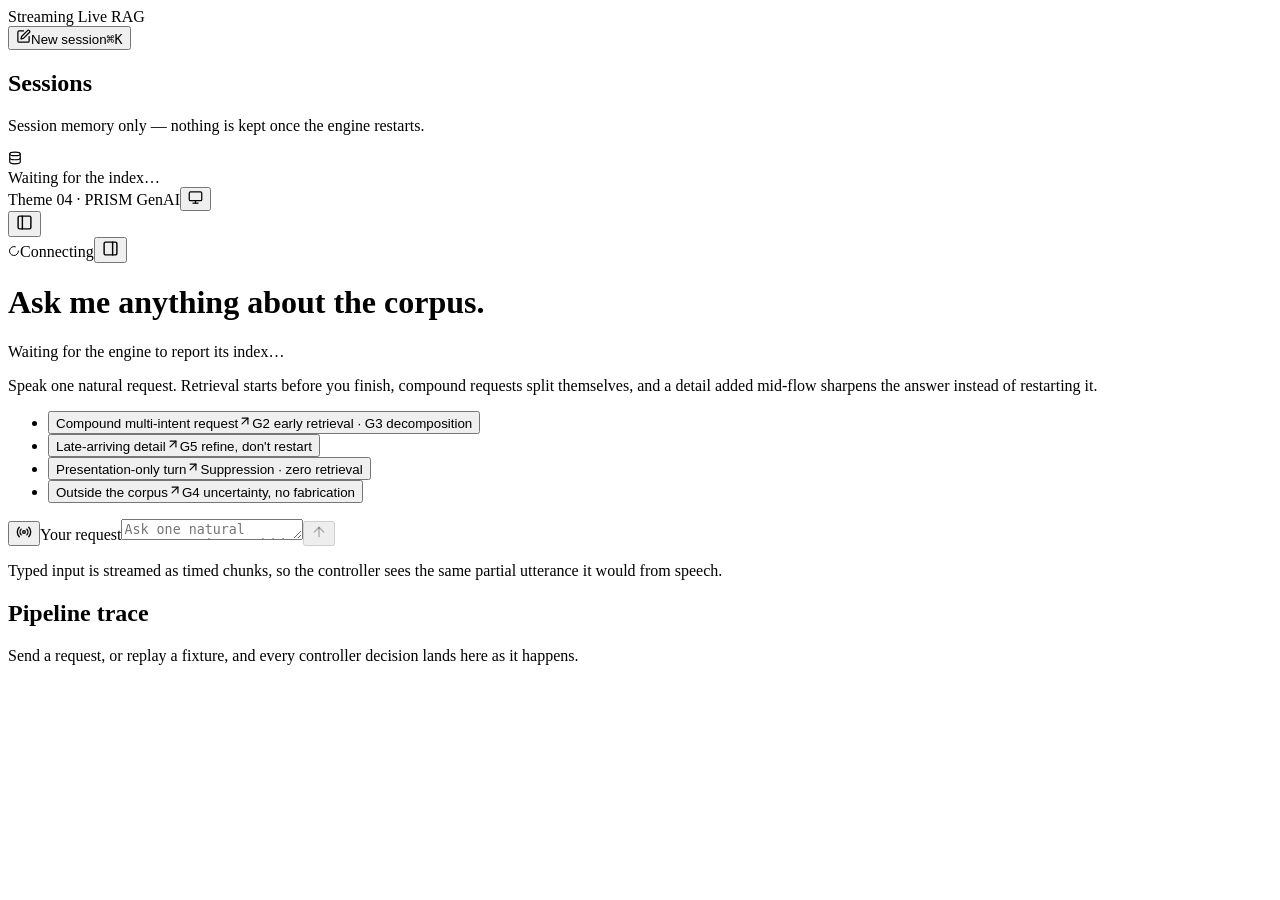
==== src/slr/api/static/index.html @ 7a09b098 "Streaming Live RAG engine with ASQA evaluation suite (Theme 04)" ====
<!DOCTYPE html><html lang="en" class="inter_c15e96cb-module__0bjUvq__variable jetbrains_mono_2fbad08d-module__Y6qpBa__variable"><head><meta charSet="utf-8"/><meta name="viewport" content="width=device-width, initial-scale=1"/><link rel="preload" href="/_next/static/media/70bc3e132a0a741e-s.p.3t6q91iet4nsy.woff2" as="font" crossorigin="" type="font/woff2"/><link rel="preload" href="/_next/static/media/83afe278b6a6bb3c-s.p.2bn3s6zvc0dyp.woff2" as="font" crossorigin="" type="font/woff2"/><link rel="stylesheet" href="/_next/static/chunks/0t4b9u6ifj671.css" data-precedence="next"/><link rel="preload" as="script" fetchPriority="low" href="/_next/static/chunks/3thp5hmq33yks.js"/><script src="/_next/static/chunks/2-zi-rk1ubomi.js" async=""></script><script src="/_next/static/chunks/0dr-zs30cmz0j.js" async=""></script><script src="/_next/static/chunks/turbopack-1aagomvwjb60m.js" async=""></script><script src="/_next/static/chunks/0ehjiuuxbbhq9.js" async=""></script><script src="/_next/static/chunks/0m5zb8f0aq4ql.js" async=""></script><script src="/_next/static/chunks/0nqqq4iffk4qn.js" async=""></script><meta name="theme-color" content="#ffffff" media="(prefers-color-scheme: light)"/><meta name="theme-color" content="#000000" media="(prefers-color-scheme: dark)"/><title>Streaming Live RAG</title><meta name="description" content="Full-duplex retrieval console: retrieval starts before the utterance ends, compound requests decompose, and late detail refines the answer instead of restarting it."/><meta name="next-size-adjust" content=""/><script src="/_next/static/chunks/0cz1d0mv5g_q7.js" noModule=""></script></head><body><div hidden=""><!--$--><!--/$--></div><div class="app-shell bg-canvas" data-trace="open" data-sidebar="open"><aside class="flex h-full min-w-0 flex-col overflow-hidden border-r border-line bg-surface"><div class="flex items-center gap-2 px-3 pb-2 pt-3"><div class="flex min-w-0 flex-1 items-center gap-2"><span aria-hidden="true" class="h-6 w-6 shrink-0 rounded-md" style="background:var(--ai-glow)"></span><span class="truncate text-label font-semibold text-ink">Streaming Live RAG</span></div></div><div class="px-3 pb-3"><button type="button" class="inline-flex items-center rounded-pill font-medium transition-[background-color,color,border-color,filter] duration-150 ease-oneui disabled:cursor-not-allowed disabled:opacity-40 border border-line bg-raised hover:border-primary hover:text-primary-ink h-10 text-label gap-2 w-full justify-start px-3"><svg xmlns="http://www.w3.org/2000/svg" width="15" height="15" viewBox="0 0 24 24" fill="none" stroke="currentColor" stroke-width="2" stroke-linecap="round" stroke-linejoin="round" class="lucide lucide-square-pen" aria-hidden="true"><path d="M12 3H5a2 2 0 0 0-2 2v14a2 2 0 0 0 2 2h14a2 2 0 0 0 2-2v-7"></path><path d="M18.375 2.625a1 1 0 0 1 3 3l-9.013 9.014a2 2 0 0 1-.853.505l-2.873.84a.5.5 0 0 1-.62-.62l.84-2.873a2 2 0 0 1 .506-.852z"></path></svg>New session<kbd class="ml-auto font-mono text-caption text-ink-muted">⌘K</kbd></button></div><nav aria-label="Sessions" class="scroll-thin min-h-0 flex-1 overflow-y-auto px-2"><h2 class="px-1.5 py-1.5 text-caption font-semibold uppercase tracking-wide text-ink-muted">Sessions</h2><p class="px-1.5 py-2 text-caption text-ink-muted">Session memory only — nothing is kept once the engine restarts.</p></nav><footer class="border-t border-line px-3 py-3"><div class="mb-2 flex items-start gap-2"><svg xmlns="http://www.w3.org/2000/svg" width="14" height="14" viewBox="0 0 24 24" fill="none" stroke="currentColor" stroke-width="2" stroke-linecap="round" stroke-linejoin="round" class="lucide lucide-database mt-0.5 shrink-0 text-ink-muted" aria-hidden="true"><ellipse cx="12" cy="5" rx="9" ry="3"></ellipse><path d="M3 5V19A9 3 0 0 0 21 19V5"></path><path d="M3 12A9 3 0 0 0 21 12"></path></svg><div class="min-w-0 text-caption text-ink-muted"><span>Waiting for the index…</span></div></div><div class="flex items-center justify-between"><span class="text-caption text-ink-muted">Theme 04 · PRISM GenAI</span><button type="button" aria-label="Theme: follow system" title="Theme: follow system" aria-pressed="false" class="inline-flex shrink-0 items-center justify-center rounded-md transition-colors duration-150 ease-oneui disabled:cursor-not-allowed disabled:opacity-40 h-7 w-7 text-ink-muted hover:bg-sunken hover:text-ink-body"><svg xmlns="http://www.w3.org/2000/svg" width="15" height="15" viewBox="0 0 24 24" fill="none" stroke="currentColor" stroke-width="2" stroke-linecap="round" stroke-linejoin="round" class="lucide lucide-monitor" aria-hidden="true"><rect width="20" height="14" x="2" y="3" rx="2"></rect><line x1="8" x2="16" y1="21" y2="21"></line><line x1="12" x2="12" y1="17" y2="21"></line></svg></button></div></footer></aside><div class="flex min-w-0 flex-col"><header class="flex h-12 shrink-0 items-center gap-2 border-b border-line bg-canvas px-3"><button type="button" aria-label="Hide sessions" title="Hide sessions" aria-pressed="true" class="inline-flex shrink-0 items-center justify-center rounded-md transition-colors duration-150 ease-oneui disabled:cursor-not-allowed disabled:opacity-40 h-9 w-9 bg-primary-soft text-primary-ink"><svg xmlns="http://www.w3.org/2000/svg" width="17" height="17" viewBox="0 0 24 24" fill="none" stroke="currentColor" stroke-width="2" stroke-linecap="round" stroke-linejoin="round" class="lucide lucide-panel-left" aria-hidden="true"><rect width="18" height="18" x="3" y="3" rx="2"></rect><path d="M9 3v18"></path></svg></button><div class="min-w-0 flex-1"></div><span class="inline-flex items-center gap-1 rounded-pill border px-2 py-0.5 font-medium leading-4 whitespace-nowrap bg-sunken text-ink-muted border-line"><svg xmlns="http://www.w3.org/2000/svg" width="12" height="12" viewBox="0 0 24 24" fill="none" stroke="currentColor" stroke-width="2" stroke-linecap="round" stroke-linejoin="round" class="lucide lucide-loader-circle animate-spin" aria-hidden="true"><path d="M21 12a9 9 0 1 1-6.219-8.56"></path></svg>Connecting</span><button type="button" aria-label="Hide trace rail (⌘/)" title="Hide trace rail (⌘/)" aria-pressed="true" class="inline-flex shrink-0 items-center justify-center rounded-md transition-colors duration-150 ease-oneui disabled:cursor-not-allowed disabled:opacity-40 h-9 w-9 bg-primary-soft text-primary-ink"><svg xmlns="http://www.w3.org/2000/svg" width="17" height="17" viewBox="0 0 24 24" fill="none" stroke="currentColor" stroke-width="2" stroke-linecap="round" stroke-linejoin="round" class="lucide lucide-panel-right" aria-hidden="true"><rect width="18" height="18" x="3" y="3" rx="2"></rect><path d="M15 3v18"></path></svg></button></header><div class="min-h-0 flex-1"><main class="mx-auto flex h-full w-full max-w-3xl min-w-0 flex-col px-4 justify-center"><div class="animate-message-in pb-8 text-center"><h1 class="text-display text-ink">Ask me anything about the corpus.</h1><p class="mt-2 font-mono text-caption tabular text-ink-muted">Waiting for the engine to report its index…</p><p class="mx-auto mt-4 max-w-lg text-body text-ink-muted">Speak one natural request. Retrieval starts before you finish, compound requests split themselves, and a detail added mid-flow sharpens the answer instead of restarting it.</p><ul class="mx-auto mt-7 grid max-w-2xl gap-2 sm:grid-cols-2"><li><button type="button" class="group flex h-full w-full flex-col items-start gap-1 rounded-md border border-line bg-raised px-3.5 py-3 text-left shadow-card transition-[border-color,box-shadow,transform] duration-150 ease-oneui hover:-translate-y-px hover:border-primary hover:shadow-lift"><span class="flex w-full items-center gap-2"><span class="text-label text-ink">Compound multi-intent request</span><svg xmlns="http://www.w3.org/2000/svg" width="14" height="14" viewBox="0 0 24 24" fill="none" stroke="currentColor" stroke-width="2" stroke-linecap="round" stroke-linejoin="round" class="lucide lucide-arrow-up-right ml-auto shrink-0 text-ink-muted transition-colors group-hover:text-primary-ink" aria-hidden="true"><path d="M7 7h10v10"></path><path d="M7 17 17 7"></path></svg></span><span class="text-caption text-ink-muted">G2 early retrieval · G3 decomposition</span></button></li><li><button type="button" class="group flex h-full w-full flex-col items-start gap-1 rounded-md border border-line bg-raised px-3.5 py-3 text-left shadow-card transition-[border-color,box-shadow,transform] duration-150 ease-oneui hover:-translate-y-px hover:border-primary hover:shadow-lift"><span class="flex w-full items-center gap-2"><span class="text-label text-ink">Late-arriving detail</span><svg xmlns="http://www.w3.org/2000/svg" width="14" height="14" viewBox="0 0 24 24" fill="none" stroke="currentColor" stroke-width="2" stroke-linecap="round" stroke-linejoin="round" class="lucide lucide-arrow-up-right ml-auto shrink-0 text-ink-muted transition-colors group-hover:text-primary-ink" aria-hidden="true"><path d="M7 7h10v10"></path><path d="M7 17 17 7"></path></svg></span><span class="text-caption text-ink-muted">G5 refine, don&#x27;t restart</span></button></li><li><button type="button" class="group flex h-full w-full flex-col items-start gap-1 rounded-md border border-line bg-raised px-3.5 py-3 text-left shadow-card transition-[border-color,box-shadow,transform] duration-150 ease-oneui hover:-translate-y-px hover:border-primary hover:shadow-lift"><span class="flex w-full items-center gap-2"><span class="text-label text-ink">Presentation-only turn</span><svg xmlns="http://www.w3.org/2000/svg" width="14" height="14" viewBox="0 0 24 24" fill="none" stroke="currentColor" stroke-width="2" stroke-linecap="round" stroke-linejoin="round" class="lucide lucide-arrow-up-right ml-auto shrink-0 text-ink-muted transition-colors group-hover:text-primary-ink" aria-hidden="true"><path d="M7 7h10v10"></path><path d="M7 17 17 7"></path></svg></span><span class="text-caption text-ink-muted">Suppression · zero retrieval</span></button></li><li><button type="button" class="group flex h-full w-full flex-col items-start gap-1 rounded-md border border-line bg-raised px-3.5 py-3 text-left shadow-card transition-[border-color,box-shadow,transform] duration-150 ease-oneui hover:-translate-y-px hover:border-primary hover:shadow-lift"><span class="flex w-full items-center gap-2"><span class="text-label text-ink">Outside the corpus</span><svg xmlns="http://www.w3.org/2000/svg" width="14" height="14" viewBox="0 0 24 24" fill="none" stroke="currentColor" stroke-width="2" stroke-linecap="round" stroke-linejoin="round" class="lucide lucide-arrow-up-right ml-auto shrink-0 text-ink-muted transition-colors group-hover:text-primary-ink" aria-hidden="true"><path d="M7 7h10v10"></path><path d="M7 17 17 7"></path></svg></span><span class="text-caption text-ink-muted">G4 uncertainty, no fabrication</span></button></li></ul></div><div class="composer-shell pb-4 pt-1"><div class="flex items-end gap-2 rounded-lg border bg-sunken px-3 py-2.5 transition-[border-color,box-shadow] duration-200 ease-oneui focus-within:border-primary focus-within:shadow-card border-line"><button type="button" aria-label="Replay transcript — Compound multi-intent request" title="Replay transcript — Compound multi-intent request" aria-pressed="false" class="inline-flex shrink-0 items-center justify-center rounded-md transition-colors duration-150 ease-oneui disabled:cursor-not-allowed disabled:opacity-40 h-7 w-7 text-ink-muted hover:bg-sunken hover:text-ink-body mb-0.5"><svg xmlns="http://www.w3.org/2000/svg" width="16" height="16" viewBox="0 0 24 24" fill="none" stroke="currentColor" stroke-width="2" stroke-linecap="round" stroke-linejoin="round" class="lucide lucide-radio" aria-hidden="true"><path d="M4.9 19.1C1 15.2 1 8.8 4.9 4.9"></path><path d="M7.8 16.2c-2.3-2.3-2.3-6.1 0-8.5"></path><circle cx="12" cy="12" r="2"></circle><path d="M16.2 7.8c2.3 2.3 2.3 6.1 0 8.5"></path><path d="M19.1 4.9C23 8.8 23 15.1 19.1 19"></path></svg></button><label class="sr-only" for="composer-input">Your request</label><textarea id="composer-input" rows="1" placeholder="Ask one natural request — it can hide several questions." class="scroll-thin max-h-[200px] min-h-[24px] flex-1 resize-none bg-transparent text-ink-body outline-none placeholder:text-ink-muted"></textarea><button type="button" disabled="" aria-label="Send request" class="mb-0.5 inline-flex h-8 w-8 shrink-0 items-center justify-center rounded-pill bg-primary text-white transition-[filter,opacity] duration-150 ease-oneui hover:brightness-110 disabled:opacity-30"><svg xmlns="http://www.w3.org/2000/svg" width="16" height="16" viewBox="0 0 24 24" fill="none" stroke="currentColor" stroke-width="2" stroke-linecap="round" stroke-linejoin="round" class="lucide lucide-arrow-up" aria-hidden="true"><path d="m5 12 7-7 7 7"></path><path d="M12 19V5"></path></svg></button></div><p class="mt-1.5 text-center text-caption text-ink-muted">Typed input is streamed as timed chunks, so the controller sees the same partial utterance it would from speech.</p></div></main></div></div><aside aria-label="Pipeline trace" aria-live="off" class="flex h-full min-w-0 flex-col overflow-hidden border-l border-line bg-surface"><header class="flex h-12 shrink-0 items-center gap-2 border-b border-line px-4"><h2 class="min-w-0 flex-1 truncate text-label font-semibold text-ink">Pipeline trace</h2></header><div class="scroll-thin min-h-0 flex-1 overflow-y-auto"><div class="p-4"><p class="rounded-md border border-dashed border-line px-3 py-2.5 text-caption text-ink-muted">Send a request, or replay a fixture, and every controller decision lands here as it happens.</p></div></div></aside></div><!--$--><!--/$--><script src="/_next/static/chunks/3thp5hmq33yks.js" id="_R_" async=""></script><script>(self.__next_f=self.__next_f||[]).push([0])</script><script>self.__next_f.push([1,"1:\"$Sreact.fragment\"\n2:I[39756,[\"/_next/static/chunks/0ehjiuuxbbhq9.js\"],\"default\"]\n3:I[37457,[\"/_next/static/chunks/0ehjiuuxbbhq9.js\"],\"default\"]\n4:I[98496,[\"/_next/static/chunks/0ehjiuuxbbhq9.js\",\"/_next/static/chunks/0m5zb8f0aq4ql.js\",\"/_next/static/chunks/0nqqq4iffk4qn.js\"],\"AppShell\"]\n5:I[97367,[\"/_next/static/chunks/0ehjiuuxbbhq9.js\"],\"OutletBoundary\"]\n6:\"$Sreact.suspense\"\n8:I[97367,[\"/_next/static/chunks/0ehjiuuxbbhq9.js\"],\"ViewportBoundary\"]\na:I[97367,[\"/_next/static/chunks/0ehjiuuxbbhq9.js\"],\"MetadataBoundary\"]\nc:I[68027,[\"/_next/static/chunks/0ehjiuuxbbhq9.js\"],\"default\",1]\n:HL[\"/_next/static/chunks/0t4b9u6ifj671.css\",\"style\"]\n:HL[\"/_next/static/media/70bc3e132a0a741e-s.p.3t6q91iet4nsy.woff2\",\"font\",{\"crossOrigin\":\"\",\"type\":\"font/woff2\"}]\n:HL[\"/_next/static/media/83afe278b6a6bb3c-s.p.2bn3s6zvc0dyp.woff2\",\"font\",{\"crossOrigin\":\"\",\"type\":\"font/woff2\"}]\n0:{\"P\":null,\"c\":[\"\",\"\"],\"q\":\"\",\"i\":false,\"f\":[[[\"\",{\"children\":[\"__PAGE__\",{},\"$undefined\",\"$undefined\",4608]},\"$undefined\",\"$undefined\",4624],[[\"$\",\"$1\",\"c\",{\"children\":[[[\"$\",\"link\",\"0\",{\"rel\":\"stylesheet\",\"href\":\"/_next/static/chunks/0t4b9u6ifj671.css\",\"precedence\":\"next\",\"crossOrigin\":\"$undefined\",\"nonce\":\"$undefined\"}],[\"$\",\"script\",\"script-0\",{\"src\":\"/_next/static/chunks/0ehjiuuxbbhq9.js\",\"async\":true,\"nonce\":\"$undefined\"}]],[\"$\",\"html\",null,{\"lang\":\"en\",\"className\":\"inter_c15e96cb-module__0bjUvq__variable jetbrains_mono_2fbad08d-module__Y6qpBa__variable\",\"suppressHydrationWarning\":true,\"children\":[\"$\",\"body\",null,{\"children\":[\"$\",\"$L2\",null,{\"parallelRouterKey\":\"children\",\"error\":\"$undefined\",\"errorStyles\":\"$undefined\",\"errorScripts\":\"$undefined\",\"template\":[\"$\",\"$L3\",null,{}],\"templateStyles\":\"$undefined\",\"templateScripts\":\"$undefined\",\"notFound\":[[[\"$\",\"title\",null,{\"children\":\"404: This page could not be found.\"}],[\"$\",\"div\",null,{\"style\":{\"fontFamily\":\"system-ui,\\\"Segoe UI\\\",Roboto,Helvetica,Arial,sans-serif,\\\"Apple Color Emoji\\\",\\\"Segoe UI Emoji\\\"\",\"height\":\"100vh\",\"textAlign\":\"center\",\"display\":\"flex\",\"flexDirection\":\"column\",\"alignItems\":\"center\",\"justifyContent\":\"center\"},\"children\":[\"$\",\"div\",null,{\"children\":[[\"$\",\"style\",null,{\"dangerouslySetInnerHTML\":{\"__html\":\"body{color:#000;background:#fff;margin:0}.next-error-h1{border-right:1px solid rgba(0,0,0,.3)}@media (prefers-color-scheme:dark){body{color:#fff;background:#000}.next-error-h1{border-right:1px solid rgba(255,255,255,.3)}}\"}}],[\"$\",\"h1\",null,{\"className\":\"next-error-h1\",\"style\":{\"display\":\"inline-block\",\"margin\":\"0 20px 0 0\",\"padding\":\"0 23px 0 0\",\"fontSize\":24,\"fontWeight\":500,\"verticalAlign\":\"top\",\"lineHeight\":\"49px\"},\"children\":404}],[\"$\",\"div\",null,{\"style\":{\"display\":\"inline-block\"},\"children\":[\"$\",\"h2\",null,{\"style\":{\"fontSize\":14,\"fontWeight\":400,\"lineHeight\":\"49px\",\"margin\":0},\"children\":\"This page could not be found.\"}]}]]}]}]],[]],\"forbidden\":\"$undefined\",\"unauthorized\":\"$undefined\"}]}]}]]}],{\"children\":[[\"$\",\"$1\",\"c\",{\"children\":[[\"$\",\"$L4\",null,{}],[[\"$\",\"script\",\"script-0\",{\"src\":\"/_next/static/chunks/0m5zb8f0aq4ql.js\",\"async\":true,\"nonce\":\"$undefined\"}],[\"$\",\"script\",\"script-1\",{\"src\":\"/_next/static/chunks/0nqqq4iffk4qn.js\",\"async\":true,\"nonce\":\"$undefined\"}]],[\"$\",\"$L5\",null,{\"children\":[\"$\",\"$6\",null,{\"name\":\"Next.MetadataOutlet\",\"children\":\"$@7\"}]}]]}],{},null,false,null]},null,false,null],[\"$\",\"$1\",\"h\",{\"children\":[null,[\"$\",\"$L8\",null,{\"children\":\"$L9\"}],[\"$\",\"div\",null,{\"hidden\":true,\"children\":[\"$\",\"$La\",null,{\"children\":[\"$\",\"$6\",null,{\"name\":\"Next.Metadata\",\"children\":\"$Lb\"}]}]}],[\"$\",\"meta\",null,{\"name\":\"next-size-adjust\",\"content\":\"\"}]]}],false]],\"m\":\"$undefined\",\"G\":[\"$c\",[[\"$\",\"link\",\"0\",{\"rel\":\"stylesheet\",\"href\":\"/_next/static/chunks/0t4b9u6ifj671.css\",\"precedence\":\"next\",\"crossOrigin\":\"$undefined\",\"nonce\":\"$undefined\"}]]],\"S\":true,\"h\":null,\"r\":\"$undefined\",\"s\":\"$undefined\",\"a\":\"$undefined\",\"l\":\"$undefined\",\"p\":\"$undefined\",\"d\":\"$undefined\",\"b\":\"oBFwsMhkhguHGVIG1FlNX\"}\n9:[[\"$\",\"meta\",\"0\",{\"charSet\":\"utf-8\"}],[\"$\",\"meta\",\"1\",{\"name\":\"viewport\",\"content\":\"width=device-width, initial-scale=1\"}],[\"$\",\"meta\",\"2\",{\"name\":\"theme-color\",\"content\":\"#ffffff\",\"media\":\"(prefers-color-scheme: light)\"}],[\"$\",\"meta\",\"3\",{\"name\":\"theme-color\",\"content\":\"#000000\",\"media\":\"(prefers-color-scheme: dark)\"}]]\n7:null\nb:[[\"$\",\"title\",\"0\",{\"children\":\"Streaming Live RAG\"}],[\"$\",\"meta\",\"1\",{\"name\":\"description\",\"content\":\"Full-duplex retrieval console: retrieval starts before the utterance ends, compound requests decompose, and late detail refines the answer instead of restarting it.\"}]]\n"])</script></body></html>
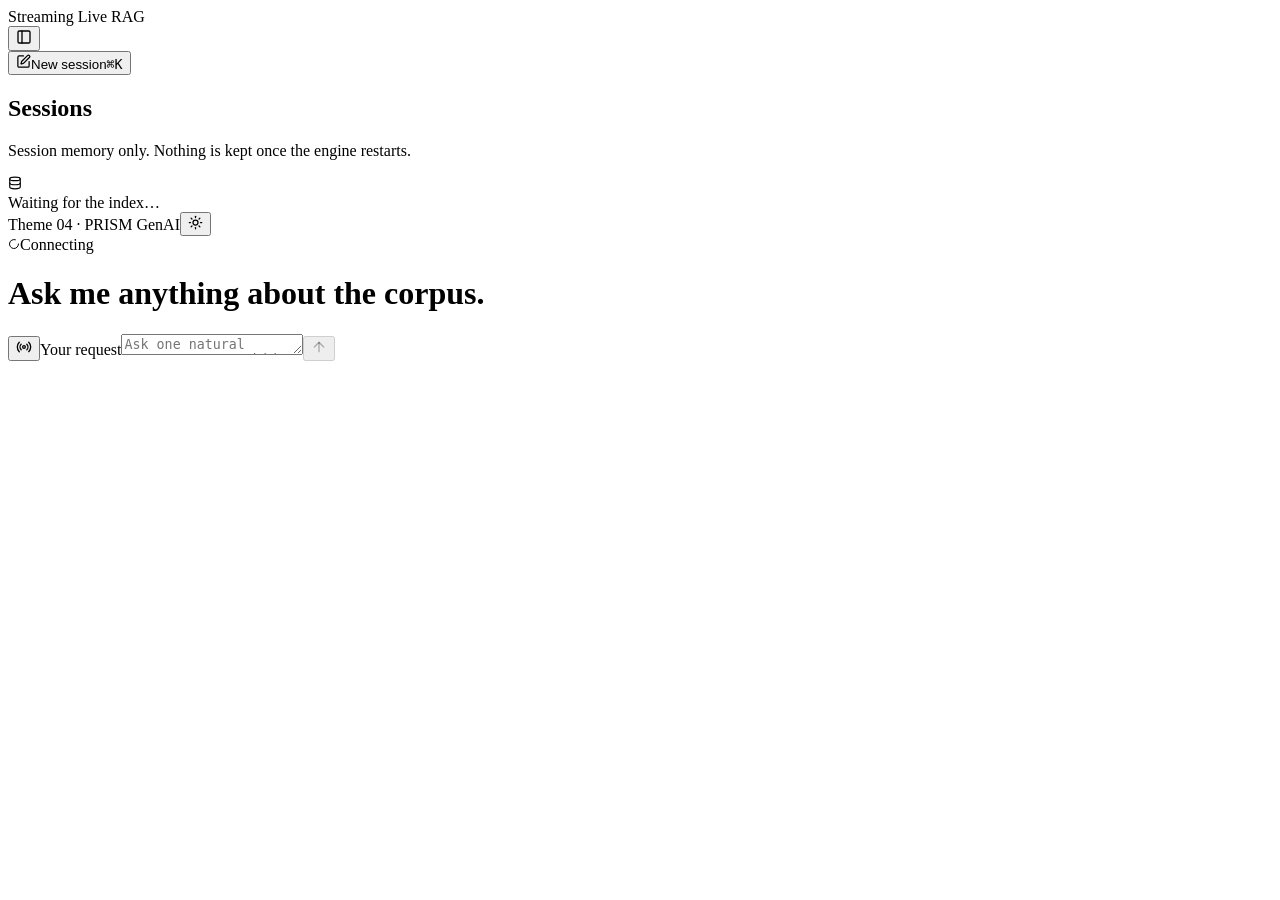
==== commit 195569fb: "Baseline comparison, grounding fixes, clarification, Docker build fix, fresh benchmark" ====
--- a/src/slr/api/static/index.html
+++ b/src/slr/api/static/index.html
@@ -1 +1 @@
-<!DOCTYPE html><html lang="en" class="inter_c15e96cb-module__0bjUvq__variable jetbrains_mono_2fbad08d-module__Y6qpBa__variable"><head><meta charSet="utf-8"/><meta name="viewport" content="width=device-width, initial-scale=1"/><link rel="preload" href="/_next/static/media/70bc3e132a0a741e-s.p.3t6q91iet4nsy.woff2" as="font" crossorigin="" type="font/woff2"/><link rel="preload" href="/_next/static/media/83afe278b6a6bb3c-s.p.2bn3s6zvc0dyp.woff2" as="font" crossorigin="" type="font/woff2"/><link rel="stylesheet" href="/_next/static/chunks/0t4b9u6ifj671.css" data-precedence="next"/><link rel="preload" as="script" fetchPriority="low" href="/_next/static/chunks/3thp5hmq33yks.js"/><script src="/_next/static/chunks/2-zi-rk1ubomi.js" async=""></script><script src="/_next/static/chunks/0dr-zs30cmz0j.js" async=""></script><script src="/_next/static/chunks/turbopack-1aagomvwjb60m.js" async=""></script><script src="/_next/static/chunks/0ehjiuuxbbhq9.js" async=""></script><script src="/_next/static/chunks/0m5zb8f0aq4ql.js" async=""></script><script src="/_next/static/chunks/0nqqq4iffk4qn.js" async=""></script><meta name="theme-color" content="#ffffff" media="(prefers-color-scheme: light)"/><meta name="theme-color" content="#000000" media="(prefers-color-scheme: dark)"/><title>Streaming Live RAG</title><meta name="description" content="Full-duplex retrieval console: retrieval starts before the utterance ends, compound requests decompose, and late detail refines the answer instead of restarting it."/><meta name="next-size-adjust" content=""/><script src="/_next/static/chunks/0cz1d0mv5g_q7.js" noModule=""></script></head><body><div hidden=""><!--$--><!--/$--></div><div class="app-shell bg-canvas" data-trace="open" data-sidebar="open"><aside class="flex h-full min-w-0 flex-col overflow-hidden border-r border-line bg-surface"><div class="flex items-center gap-2 px-3 pb-2 pt-3"><div class="flex min-w-0 flex-1 items-center gap-2"><span aria-hidden="true" class="h-6 w-6 shrink-0 rounded-md" style="background:var(--ai-glow)"></span><span class="truncate text-label font-semibold text-ink">Streaming Live RAG</span></div></div><div class="px-3 pb-3"><button type="button" class="inline-flex items-center rounded-pill font-medium transition-[background-color,color,border-color,filter] duration-150 ease-oneui disabled:cursor-not-allowed disabled:opacity-40 border border-line bg-raised hover:border-primary hover:text-primary-ink h-10 text-label gap-2 w-full justify-start px-3"><svg xmlns="http://www.w3.org/2000/svg" width="15" height="15" viewBox="0 0 24 24" fill="none" stroke="currentColor" stroke-width="2" stroke-linecap="round" stroke-linejoin="round" class="lucide lucide-square-pen" aria-hidden="true"><path d="M12 3H5a2 2 0 0 0-2 2v14a2 2 0 0 0 2 2h14a2 2 0 0 0 2-2v-7"></path><path d="M18.375 2.625a1 1 0 0 1 3 3l-9.013 9.014a2 2 0 0 1-.853.505l-2.873.84a.5.5 0 0 1-.62-.62l.84-2.873a2 2 0 0 1 .506-.852z"></path></svg>New session<kbd class="ml-auto font-mono text-caption text-ink-muted">⌘K</kbd></button></div><nav aria-label="Sessions" class="scroll-thin min-h-0 flex-1 overflow-y-auto px-2"><h2 class="px-1.5 py-1.5 text-caption font-semibold uppercase tracking-wide text-ink-muted">Sessions</h2><p class="px-1.5 py-2 text-caption text-ink-muted">Session memory only — nothing is kept once the engine restarts.</p></nav><footer class="border-t border-line px-3 py-3"><div class="mb-2 flex items-start gap-2"><svg xmlns="http://www.w3.org/2000/svg" width="14" height="14" viewBox="0 0 24 24" fill="none" stroke="currentColor" stroke-width="2" stroke-linecap="round" stroke-linejoin="round" class="lucide lucide-database mt-0.5 shrink-0 text-ink-muted" aria-hidden="true"><ellipse cx="12" cy="5" rx="9" ry="3"></ellipse><path d="M3 5V19A9 3 0 0 0 21 19V5"></path><path d="M3 12A9 3 0 0 0 21 12"></path></svg><div class="min-w-0 text-caption text-ink-muted"><span>Waiting for the index…</span></div></div><div class="flex items-center justify-between"><span class="text-caption text-ink-muted">Theme 04 · PRISM GenAI</span><button type="button" aria-label="Theme: follow system" title="Theme: follow system" aria-pressed="false" class="inline-flex shrink-0 items-center justify-center rounded-md transition-colors duration-150 ease-oneui disabled:cursor-not-allowed disabled:opacity-40 h-7 w-7 text-ink-muted hover:bg-sunken hover:text-ink-body"><svg xmlns="http://www.w3.org/2000/svg" width="15" height="15" viewBox="0 0 24 24" fill="none" stroke="currentColor" stroke-width="2" stroke-linecap="round" stroke-linejoin="round" class="lucide lucide-monitor" aria-hidden="true"><rect width="20" height="14" x="2" y="3" rx="2"></rect><line x1="8" x2="16" y1="21" y2="21"></line><line x1="12" x2="12" y1="17" y2="21"></line></svg></button></div></footer></aside><div class="flex min-w-0 flex-col"><header class="flex h-12 shrink-0 items-center gap-2 border-b border-line bg-canvas px-3"><button type="button" aria-label="Hide sessions" title="Hide sessions" aria-pressed="true" class="inline-flex shrink-0 items-center justify-center rounded-md transition-colors duration-150 ease-oneui disabled:cursor-not-allowed disabled:opacity-40 h-9 w-9 bg-primary-soft text-primary-ink"><svg xmlns="http://www.w3.org/2000/svg" width="17" height="17" viewBox="0 0 24 24" fill="none" stroke="currentColor" stroke-width="2" stroke-linecap="round" stroke-linejoin="round" class="lucide lucide-panel-left" aria-hidden="true"><rect width="18" height="18" x="3" y="3" rx="2"></rect><path d="M9 3v18"></path></svg></button><div class="min-w-0 flex-1"></div><span class="inline-flex items-center gap-1 rounded-pill border px-2 py-0.5 font-medium leading-4 whitespace-nowrap bg-sunken text-ink-muted border-line"><svg xmlns="http://www.w3.org/2000/svg" width="12" height="12" viewBox="0 0 24 24" fill="none" stroke="currentColor" stroke-width="2" stroke-linecap="round" stroke-linejoin="round" class="lucide lucide-loader-circle animate-spin" aria-hidden="true"><path d="M21 12a9 9 0 1 1-6.219-8.56"></path></svg>Connecting</span><button type="button" aria-label="Hide trace rail (⌘/)" title="Hide trace rail (⌘/)" aria-pressed="true" class="inline-flex shrink-0 items-center justify-center rounded-md transition-colors duration-150 ease-oneui disabled:cursor-not-allowed disabled:opacity-40 h-9 w-9 bg-primary-soft text-primary-ink"><svg xmlns="http://www.w3.org/2000/svg" width="17" height="17" viewBox="0 0 24 24" fill="none" stroke="currentColor" stroke-width="2" stroke-linecap="round" stroke-linejoin="round" class="lucide lucide-panel-right" aria-hidden="true"><rect width="18" height="18" x="3" y="3" rx="2"></rect><path d="M15 3v18"></path></svg></button></header><div class="min-h-0 flex-1"><main class="mx-auto flex h-full w-full max-w-3xl min-w-0 flex-col px-4 justify-center"><div class="animate-message-in pb-8 text-center"><h1 class="text-display text-ink">Ask me anything about the corpus.</h1><p class="mt-2 font-mono text-caption tabular text-ink-muted">Waiting for the engine to report its index…</p><p class="mx-auto mt-4 max-w-lg text-body text-ink-muted">Speak one natural request. Retrieval starts before you finish, compound requests split themselves, and a detail added mid-flow sharpens the answer instead of restarting it.</p><ul class="mx-auto mt-7 grid max-w-2xl gap-2 sm:grid-cols-2"><li><button type="button" class="group flex h-full w-full flex-col items-start gap-1 rounded-md border border-line bg-raised px-3.5 py-3 text-left shadow-card transition-[border-color,box-shadow,transform] duration-150 ease-oneui hover:-translate-y-px hover:border-primary hover:shadow-lift"><span class="flex w-full items-center gap-2"><span class="text-label text-ink">Compound multi-intent request</span><svg xmlns="http://www.w3.org/2000/svg" width="14" height="14" viewBox="0 0 24 24" fill="none" stroke="currentColor" stroke-width="2" stroke-linecap="round" stroke-linejoin="round" class="lucide lucide-arrow-up-right ml-auto shrink-0 text-ink-muted transition-colors group-hover:text-primary-ink" aria-hidden="true"><path d="M7 7h10v10"></path><path d="M7 17 17 7"></path></svg></span><span class="text-caption text-ink-muted">G2 early retrieval · G3 decomposition</span></button></li><li><button type="button" class="group flex h-full w-full flex-col items-start gap-1 rounded-md border border-line bg-raised px-3.5 py-3 text-left shadow-card transition-[border-color,box-shadow,transform] duration-150 ease-oneui hover:-translate-y-px hover:border-primary hover:shadow-lift"><span class="flex w-full items-center gap-2"><span class="text-label text-ink">Late-arriving detail</span><svg xmlns="http://www.w3.org/2000/svg" width="14" height="14" viewBox="0 0 24 24" fill="none" stroke="currentColor" stroke-width="2" stroke-linecap="round" stroke-linejoin="round" class="lucide lucide-arrow-up-right ml-auto shrink-0 text-ink-muted transition-colors group-hover:text-primary-ink" aria-hidden="true"><path d="M7 7h10v10"></path><path d="M7 17 17 7"></path></svg></span><span class="text-caption text-ink-muted">G5 refine, don&#x27;t restart</span></button></li><li><button type="button" class="group flex h-full w-full flex-col items-start gap-1 rounded-md border border-line bg-raised px-3.5 py-3 text-left shadow-card transition-[border-color,box-shadow,transform] duration-150 ease-oneui hover:-translate-y-px hover:border-primary hover:shadow-lift"><span class="flex w-full items-center gap-2"><span class="text-label text-ink">Presentation-only turn</span><svg xmlns="http://www.w3.org/2000/svg" width="14" height="14" viewBox="0 0 24 24" fill="none" stroke="currentColor" stroke-width="2" stroke-linecap="round" stroke-linejoin="round" class="lucide lucide-arrow-up-right ml-auto shrink-0 text-ink-muted transition-colors group-hover:text-primary-ink" aria-hidden="true"><path d="M7 7h10v10"></path><path d="M7 17 17 7"></path></svg></span><span class="text-caption text-ink-muted">Suppression · zero retrieval</span></button></li><li><button type="button" class="group flex h-full w-full flex-col items-start gap-1 rounded-md border border-line bg-raised px-3.5 py-3 text-left shadow-card transition-[border-color,box-shadow,transform] duration-150 ease-oneui hover:-translate-y-px hover:border-primary hover:shadow-lift"><span class="flex w-full items-center gap-2"><span class="text-label text-ink">Outside the corpus</span><svg xmlns="http://www.w3.org/2000/svg" width="14" height="14" viewBox="0 0 24 24" fill="none" stroke="currentColor" stroke-width="2" stroke-linecap="round" stroke-linejoin="round" class="lucide lucide-arrow-up-right ml-auto shrink-0 text-ink-muted transition-colors group-hover:text-primary-ink" aria-hidden="true"><path d="M7 7h10v10"></path><path d="M7 17 17 7"></path></svg></span><span class="text-caption text-ink-muted">G4 uncertainty, no fabrication</span></button></li></ul></div><div class="composer-shell pb-4 pt-1"><div class="flex items-end gap-2 rounded-lg border bg-sunken px-3 py-2.5 transition-[border-color,box-shadow] duration-200 ease-oneui focus-within:border-primary focus-within:shadow-card border-line"><button type="button" aria-label="Replay transcript — Compound multi-intent request" title="Replay transcript — Compound multi-intent request" aria-pressed="false" class="inline-flex shrink-0 items-center justify-center rounded-md transition-colors duration-150 ease-oneui disabled:cursor-not-allowed disabled:opacity-40 h-7 w-7 text-ink-muted hover:bg-sunken hover:text-ink-body mb-0.5"><svg xmlns="http://www.w3.org/2000/svg" width="16" height="16" viewBox="0 0 24 24" fill="none" stroke="currentColor" stroke-width="2" stroke-linecap="round" stroke-linejoin="round" class="lucide lucide-radio" aria-hidden="true"><path d="M4.9 19.1C1 15.2 1 8.8 4.9 4.9"></path><path d="M7.8 16.2c-2.3-2.3-2.3-6.1 0-8.5"></path><circle cx="12" cy="12" r="2"></circle><path d="M16.2 7.8c2.3 2.3 2.3 6.1 0 8.5"></path><path d="M19.1 4.9C23 8.8 23 15.1 19.1 19"></path></svg></button><label class="sr-only" for="composer-input">Your request</label><textarea id="composer-input" rows="1" placeholder="Ask one natural request — it can hide several questions." class="scroll-thin max-h-[200px] min-h-[24px] flex-1 resize-none bg-transparent text-ink-body outline-none placeholder:text-ink-muted"></textarea><button type="button" disabled="" aria-label="Send request" class="mb-0.5 inline-flex h-8 w-8 shrink-0 items-center justify-center rounded-pill bg-primary text-white transition-[filter,opacity] duration-150 ease-oneui hover:brightness-110 disabled:opacity-30"><svg xmlns="http://www.w3.org/2000/svg" width="16" height="16" viewBox="0 0 24 24" fill="none" stroke="currentColor" stroke-width="2" stroke-linecap="round" stroke-linejoin="round" class="lucide lucide-arrow-up" aria-hidden="true"><path d="m5 12 7-7 7 7"></path><path d="M12 19V5"></path></svg></button></div><p class="mt-1.5 text-center text-caption text-ink-muted">Typed input is streamed as timed chunks, so the controller sees the same partial utterance it would from speech.</p></div></main></div></div><aside aria-label="Pipeline trace" aria-live="off" class="flex h-full min-w-0 flex-col overflow-hidden border-l border-line bg-surface"><header class="flex h-12 shrink-0 items-center gap-2 border-b border-line px-4"><h2 class="min-w-0 flex-1 truncate text-label font-semibold text-ink">Pipeline trace</h2></header><div class="scroll-thin min-h-0 flex-1 overflow-y-auto"><div class="p-4"><p class="rounded-md border border-dashed border-line px-3 py-2.5 text-caption text-ink-muted">Send a request, or replay a fixture, and every controller decision lands here as it happens.</p></div></div></aside></div><!--$--><!--/$--><script src="/_next/static/chunks/3thp5hmq33yks.js" id="_R_" async=""></script><script>(self.__next_f=self.__next_f||[]).push([0])</script><script>self.__next_f.push([1,"1:\"$Sreact.fragment\"\n2:I[39756,[\"/_next/static/chunks/0ehjiuuxbbhq9.js\"],\"default\"]\n3:I[37457,[\"/_next/static/chunks/0ehjiuuxbbhq9.js\"],\"default\"]\n4:I[98496,[\"/_next/static/chunks/0ehjiuuxbbhq9.js\",\"/_next/static/chunks/0m5zb8f0aq4ql.js\",\"/_next/static/chunks/0nqqq4iffk4qn.js\"],\"AppShell\"]\n5:I[97367,[\"/_next/static/chunks/0ehjiuuxbbhq9.js\"],\"OutletBoundary\"]\n6:\"$Sreact.suspense\"\n8:I[97367,[\"/_next/static/chunks/0ehjiuuxbbhq9.js\"],\"ViewportBoundary\"]\na:I[97367,[\"/_next/static/chunks/0ehjiuuxbbhq9.js\"],\"MetadataBoundary\"]\nc:I[68027,[\"/_next/static/chunks/0ehjiuuxbbhq9.js\"],\"default\",1]\n:HL[\"/_next/static/chunks/0t4b9u6ifj671.css\",\"style\"]\n:HL[\"/_next/static/media/70bc3e132a0a741e-s.p.3t6q91iet4nsy.woff2\",\"font\",{\"crossOrigin\":\"\",\"type\":\"font/woff2\"}]\n:HL[\"/_next/static/media/83afe278b6a6bb3c-s.p.2bn3s6zvc0dyp.woff2\",\"font\",{\"crossOrigin\":\"\",\"type\":\"font/woff2\"}]\n0:{\"P\":null,\"c\":[\"\",\"\"],\"q\":\"\",\"i\":false,\"f\":[[[\"\",{\"children\":[\"__PAGE__\",{},\"$undefined\",\"$undefined\",4608]},\"$undefined\",\"$undefined\",4624],[[\"$\",\"$1\",\"c\",{\"children\":[[[\"$\",\"link\",\"0\",{\"rel\":\"stylesheet\",\"href\":\"/_next/static/chunks/0t4b9u6ifj671.css\",\"precedence\":\"next\",\"crossOrigin\":\"$undefined\",\"nonce\":\"$undefined\"}],[\"$\",\"script\",\"script-0\",{\"src\":\"/_next/static/chunks/0ehjiuuxbbhq9.js\",\"async\":true,\"nonce\":\"$undefined\"}]],[\"$\",\"html\",null,{\"lang\":\"en\",\"className\":\"inter_c15e96cb-module__0bjUvq__variable jetbrains_mono_2fbad08d-module__Y6qpBa__variable\",\"suppressHydrationWarning\":true,\"children\":[\"$\",\"body\",null,{\"children\":[\"$\",\"$L2\",null,{\"parallelRouterKey\":\"children\",\"error\":\"$undefined\",\"errorStyles\":\"$undefined\",\"errorScripts\":\"$undefined\",\"template\":[\"$\",\"$L3\",null,{}],\"templateStyles\":\"$undefined\",\"templateScripts\":\"$undefined\",\"notFound\":[[[\"$\",\"title\",null,{\"children\":\"404: This page could not be found.\"}],[\"$\",\"div\",null,{\"style\":{\"fontFamily\":\"system-ui,\\\"Segoe UI\\\",Roboto,Helvetica,Arial,sans-serif,\\\"Apple Color Emoji\\\",\\\"Segoe UI Emoji\\\"\",\"height\":\"100vh\",\"textAlign\":\"center\",\"display\":\"flex\",\"flexDirection\":\"column\",\"alignItems\":\"center\",\"justifyContent\":\"center\"},\"children\":[\"$\",\"div\",null,{\"children\":[[\"$\",\"style\",null,{\"dangerouslySetInnerHTML\":{\"__html\":\"body{color:#000;background:#fff;margin:0}.next-error-h1{border-right:1px solid rgba(0,0,0,.3)}@media (prefers-color-scheme:dark){body{color:#fff;background:#000}.next-error-h1{border-right:1px solid rgba(255,255,255,.3)}}\"}}],[\"$\",\"h1\",null,{\"className\":\"next-error-h1\",\"style\":{\"display\":\"inline-block\",\"margin\":\"0 20px 0 0\",\"padding\":\"0 23px 0 0\",\"fontSize\":24,\"fontWeight\":500,\"verticalAlign\":\"top\",\"lineHeight\":\"49px\"},\"children\":404}],[\"$\",\"div\",null,{\"style\":{\"display\":\"inline-block\"},\"children\":[\"$\",\"h2\",null,{\"style\":{\"fontSize\":14,\"fontWeight\":400,\"lineHeight\":\"49px\",\"margin\":0},\"children\":\"This page could not be found.\"}]}]]}]}]],[]],\"forbidden\":\"$undefined\",\"unauthorized\":\"$undefined\"}]}]}]]}],{\"children\":[[\"$\",\"$1\",\"c\",{\"children\":[[\"$\",\"$L4\",null,{}],[[\"$\",\"script\",\"script-0\",{\"src\":\"/_next/static/chunks/0m5zb8f0aq4ql.js\",\"async\":true,\"nonce\":\"$undefined\"}],[\"$\",\"script\",\"script-1\",{\"src\":\"/_next/static/chunks/0nqqq4iffk4qn.js\",\"async\":true,\"nonce\":\"$undefined\"}]],[\"$\",\"$L5\",null,{\"children\":[\"$\",\"$6\",null,{\"name\":\"Next.MetadataOutlet\",\"children\":\"$@7\"}]}]]}],{},null,false,null]},null,false,null],[\"$\",\"$1\",\"h\",{\"children\":[null,[\"$\",\"$L8\",null,{\"children\":\"$L9\"}],[\"$\",\"div\",null,{\"hidden\":true,\"children\":[\"$\",\"$La\",null,{\"children\":[\"$\",\"$6\",null,{\"name\":\"Next.Metadata\",\"children\":\"$Lb\"}]}]}],[\"$\",\"meta\",null,{\"name\":\"next-size-adjust\",\"content\":\"\"}]]}],false]],\"m\":\"$undefined\",\"G\":[\"$c\",[[\"$\",\"link\",\"0\",{\"rel\":\"stylesheet\",\"href\":\"/_next/static/chunks/0t4b9u6ifj671.css\",\"precedence\":\"next\",\"crossOrigin\":\"$undefined\",\"nonce\":\"$undefined\"}]]],\"S\":true,\"h\":null,\"r\":\"$undefined\",\"s\":\"$undefined\",\"a\":\"$undefined\",\"l\":\"$undefined\",\"p\":\"$undefined\",\"d\":\"$undefined\",\"b\":\"oBFwsMhkhguHGVIG1FlNX\"}\n9:[[\"$\",\"meta\",\"0\",{\"charSet\":\"utf-8\"}],[\"$\",\"meta\",\"1\",{\"name\":\"viewport\",\"content\":\"width=device-width, initial-scale=1\"}],[\"$\",\"meta\",\"2\",{\"name\":\"theme-color\",\"content\":\"#ffffff\",\"media\":\"(prefers-color-scheme: light)\"}],[\"$\",\"meta\",\"3\",{\"name\":\"theme-color\",\"content\":\"#000000\",\"media\":\"(prefers-color-scheme: dark)\"}]]\n7:null\nb:[[\"$\",\"title\",\"0\",{\"children\":\"Streaming Live RAG\"}],[\"$\",\"meta\",\"1\",{\"name\":\"description\",\"content\":\"Full-duplex retrieval console: retrieval starts before the utterance ends, compound requests decompose, and late detail refines the answer instead of restarting it.\"}]]\n"])</script></body></html>+<!DOCTYPE html><html lang="en" data-theme="light" class="inter_c15e96cb-module__0bjUvq__variable jetbrains_mono_2fbad08d-module__Y6qpBa__variable"><head><meta charSet="utf-8"/><meta name="viewport" content="width=device-width, initial-scale=1"/><link rel="preload" href="/_next/static/media/70bc3e132a0a741e-s.p.3t6q91iet4nsy.woff2" as="font" crossorigin="" type="font/woff2"/><link rel="preload" href="/_next/static/media/83afe278b6a6bb3c-s.p.2bn3s6zvc0dyp.woff2" as="font" crossorigin="" type="font/woff2"/><link rel="stylesheet" href="/_next/static/chunks/23dbb401upwyh.css" data-precedence="next"/><link rel="preload" as="script" fetchPriority="low" href="/_next/static/chunks/3thp5hmq33yks.js"/><script src="/_next/static/chunks/2-zi-rk1ubomi.js" async=""></script><script src="/_next/static/chunks/0dr-zs30cmz0j.js" async=""></script><script src="/_next/static/chunks/turbopack-1aagomvwjb60m.js" async=""></script><script src="/_next/static/chunks/0ehjiuuxbbhq9.js" async=""></script><script src="/_next/static/chunks/1p_j9bivz8hgm.js" async=""></script><meta name="theme-color" content="#ffffff"/><title>Streaming Live RAG</title><meta name="description" content="Full-duplex retrieval console: retrieval starts before the utterance ends, compound requests decompose, and late detail refines the answer instead of restarting it."/><meta name="next-size-adjust" content=""/><script src="/_next/static/chunks/0cz1d0mv5g_q7.js" noModule=""></script></head><body><div hidden=""><!--$--><!--/$--></div><div class="app-shell bg-canvas" data-sidebar="open"><aside class="flex h-full min-w-0 flex-col overflow-hidden border-r border-line bg-surface"><div class="flex items-center gap-2 px-3 pb-2 pt-3"><div class="flex min-w-0 flex-1 items-center gap-2"><span aria-hidden="true" class="h-6 w-6 shrink-0 rounded-md" style="background:var(--ai-glow)"></span><span class="truncate text-label font-semibold text-ink">Streaming Live RAG</span></div><button type="button" aria-label="Hide sessions" title="Hide sessions" aria-pressed="false" class="inline-flex shrink-0 items-center justify-center rounded-md transition-colors duration-150 ease-oneui disabled:cursor-not-allowed disabled:opacity-40 h-7 w-7 text-ink-muted hover:bg-sunken hover:text-ink-body"><svg xmlns="http://www.w3.org/2000/svg" width="16" height="16" viewBox="0 0 24 24" fill="none" stroke="currentColor" stroke-width="2" stroke-linecap="round" stroke-linejoin="round" class="lucide lucide-panel-left" aria-hidden="true"><rect width="18" height="18" x="3" y="3" rx="2"></rect><path d="M9 3v18"></path></svg></button></div><div class="px-3 pb-3"><button type="button" class="inline-flex items-center rounded-pill font-medium transition-[background-color,color,border-color,filter] duration-150 ease-oneui disabled:cursor-not-allowed disabled:opacity-40 border border-line bg-raised hover:border-primary hover:text-primary-ink h-10 text-label gap-2 w-full justify-start px-3"><svg xmlns="http://www.w3.org/2000/svg" width="15" height="15" viewBox="0 0 24 24" fill="none" stroke="currentColor" stroke-width="2" stroke-linecap="round" stroke-linejoin="round" class="lucide lucide-square-pen" aria-hidden="true"><path d="M12 3H5a2 2 0 0 0-2 2v14a2 2 0 0 0 2 2h14a2 2 0 0 0 2-2v-7"></path><path d="M18.375 2.625a1 1 0 0 1 3 3l-9.013 9.014a2 2 0 0 1-.853.505l-2.873.84a.5.5 0 0 1-.62-.62l.84-2.873a2 2 0 0 1 .506-.852z"></path></svg>New session<kbd class="ml-auto font-mono text-caption text-ink-muted">⌘K</kbd></button></div><nav aria-label="Sessions" class="scroll-thin min-h-0 flex-1 overflow-y-auto px-2"><h2 class="px-1.5 py-1.5 text-caption font-semibold uppercase tracking-wide text-ink-muted">Sessions</h2><p class="px-1.5 py-2 text-caption text-ink-muted">Session memory only. Nothing is kept once the engine restarts.</p></nav><footer class="border-t border-line px-3 py-3"><div class="mb-2 flex items-start gap-2"><svg xmlns="http://www.w3.org/2000/svg" width="14" height="14" viewBox="0 0 24 24" fill="none" stroke="currentColor" stroke-width="2" stroke-linecap="round" stroke-linejoin="round" class="lucide lucide-database mt-0.5 shrink-0 text-ink-muted" aria-hidden="true"><ellipse cx="12" cy="5" rx="9" ry="3"></ellipse><path d="M3 5V19A9 3 0 0 0 21 19V5"></path><path d="M3 12A9 3 0 0 0 21 12"></path></svg><div class="min-w-0 text-caption text-ink-muted"><span>Waiting for the index…</span></div></div><div class="flex items-center justify-between"><span class="text-caption text-ink-muted">Theme 04 · PRISM GenAI</span><button type="button" aria-label="Theme: light" title="Theme: light" aria-pressed="false" class="inline-flex shrink-0 items-center justify-center rounded-md transition-colors duration-150 ease-oneui disabled:cursor-not-allowed disabled:opacity-40 h-7 w-7 text-ink-muted hover:bg-sunken hover:text-ink-body"><svg xmlns="http://www.w3.org/2000/svg" width="15" height="15" viewBox="0 0 24 24" fill="none" stroke="currentColor" stroke-width="2" stroke-linecap="round" stroke-linejoin="round" class="lucide lucide-sun" aria-hidden="true"><circle cx="12" cy="12" r="4"></circle><path d="M12 2v2"></path><path d="M12 20v2"></path><path d="m4.93 4.93 1.41 1.41"></path><path d="m17.66 17.66 1.41 1.41"></path><path d="M2 12h2"></path><path d="M20 12h2"></path><path d="m6.34 17.66-1.41 1.41"></path><path d="m19.07 4.93-1.41 1.41"></path></svg></button></div></footer></aside><div class="flex min-w-0 flex-col"><header class="flex h-12 shrink-0 items-center gap-2 border-b border-line bg-canvas px-3"><div class="min-w-0 flex-1"></div><span class="inline-flex items-center gap-1 rounded-pill border px-2 py-0.5 font-medium leading-4 whitespace-nowrap bg-sunken text-ink-muted border-line"><svg xmlns="http://www.w3.org/2000/svg" width="12" height="12" viewBox="0 0 24 24" fill="none" stroke="currentColor" stroke-width="2" stroke-linecap="round" stroke-linejoin="round" class="lucide lucide-loader-circle animate-spin" aria-hidden="true"><path d="M21 12a9 9 0 1 1-6.219-8.56"></path></svg>Connecting</span></header><div class="min-h-0 flex-1"><main class="mx-auto flex h-full w-full max-w-3xl min-w-0 flex-col px-4 justify-center"><div class="animate-message-in pb-8 text-center"><h1 class="text-display text-ink">Ask me anything about the corpus.</h1><ul class="mx-auto mt-7 grid max-w-2xl gap-2 sm:grid-cols-2"></ul></div><div class="composer-shell pb-4 pt-1"><div class="flex items-end gap-2 rounded-lg border bg-sunken px-3 py-2.5 transition-[border-color,box-shadow] duration-200 ease-oneui focus-within:border-primary focus-within:shadow-card border-line"><button type="button" aria-label="Replay transcript" title="Replay transcript" aria-pressed="false" class="inline-flex shrink-0 items-center justify-center rounded-md transition-colors duration-150 ease-oneui disabled:cursor-not-allowed disabled:opacity-40 h-7 w-7 text-ink-muted hover:bg-sunken hover:text-ink-body mb-0.5"><svg xmlns="http://www.w3.org/2000/svg" width="16" height="16" viewBox="0 0 24 24" fill="none" stroke="currentColor" stroke-width="2" stroke-linecap="round" stroke-linejoin="round" class="lucide lucide-radio" aria-hidden="true"><path d="M4.9 19.1C1 15.2 1 8.8 4.9 4.9"></path><path d="M7.8 16.2c-2.3-2.3-2.3-6.1 0-8.5"></path><circle cx="12" cy="12" r="2"></circle><path d="M16.2 7.8c2.3 2.3 2.3 6.1 0 8.5"></path><path d="M19.1 4.9C23 8.8 23 15.1 19.1 19"></path></svg></button><label class="sr-only" for="composer-input">Your request</label><textarea id="composer-input" rows="1" placeholder="Ask one natural request. It can hide several questions." class="scroll-thin max-h-[200px] min-h-[24px] flex-1 resize-none bg-transparent text-ink-body outline-none placeholder:text-ink-muted"></textarea><button type="button" disabled="" aria-label="Send request" class="mb-0.5 inline-flex h-8 w-8 shrink-0 items-center justify-center rounded-pill bg-primary text-white transition-[filter,opacity] duration-150 ease-oneui hover:brightness-110 disabled:opacity-30"><svg xmlns="http://www.w3.org/2000/svg" width="16" height="16" viewBox="0 0 24 24" fill="none" stroke="currentColor" stroke-width="2" stroke-linecap="round" stroke-linejoin="round" class="lucide lucide-arrow-up" aria-hidden="true"><path d="m5 12 7-7 7 7"></path><path d="M12 19V5"></path></svg></button></div></div></main></div></div></div><!--$--><!--/$--><script src="/_next/static/chunks/3thp5hmq33yks.js" id="_R_" async=""></script><script>(self.__next_f=self.__next_f||[]).push([0])</script><script>self.__next_f.push([1,"1:\"$Sreact.fragment\"\n2:I[39756,[\"/_next/static/chunks/0ehjiuuxbbhq9.js\"],\"default\"]\n3:I[37457,[\"/_next/static/chunks/0ehjiuuxbbhq9.js\"],\"default\"]\n4:I[98496,[\"/_next/static/chunks/0ehjiuuxbbhq9.js\",\"/_next/static/chunks/1p_j9bivz8hgm.js\"],\"AppShell\"]\n5:I[97367,[\"/_next/static/chunks/0ehjiuuxbbhq9.js\"],\"OutletBoundary\"]\n6:\"$Sreact.suspense\"\n8:I[97367,[\"/_next/static/chunks/0ehjiuuxbbhq9.js\"],\"ViewportBoundary\"]\na:I[97367,[\"/_next/static/chunks/0ehjiuuxbbhq9.js\"],\"MetadataBoundary\"]\nc:I[68027,[\"/_next/static/chunks/0ehjiuuxbbhq9.js\"],\"default\",1]\n:HL[\"/_next/static/chunks/23dbb401upwyh.css\",\"style\"]\n:HL[\"/_next/static/media/70bc3e132a0a741e-s.p.3t6q91iet4nsy.woff2\",\"font\",{\"crossOrigin\":\"\",\"type\":\"font/woff2\"}]\n:HL[\"/_next/static/media/83afe278b6a6bb3c-s.p.2bn3s6zvc0dyp.woff2\",\"font\",{\"crossOrigin\":\"\",\"type\":\"font/woff2\"}]\n0:{\"P\":null,\"c\":[\"\",\"\"],\"q\":\"\",\"i\":false,\"f\":[[[\"\",{\"children\":[\"__PAGE__\",{},\"$undefined\",\"$undefined\",4608]},\"$undefined\",\"$undefined\",4624],[[\"$\",\"$1\",\"c\",{\"children\":[[[\"$\",\"link\",\"0\",{\"rel\":\"stylesheet\",\"href\":\"/_next/static/chunks/23dbb401upwyh.css\",\"precedence\":\"next\",\"crossOrigin\":\"$undefined\",\"nonce\":\"$undefined\"}],[\"$\",\"script\",\"script-0\",{\"src\":\"/_next/static/chunks/0ehjiuuxbbhq9.js\",\"async\":true,\"nonce\":\"$undefined\"}]],[\"$\",\"html\",null,{\"lang\":\"en\",\"data-theme\":\"light\",\"className\":\"inter_c15e96cb-module__0bjUvq__variable jetbrains_mono_2fbad08d-module__Y6qpBa__variable\",\"suppressHydrationWarning\":true,\"children\":[\"$\",\"body\",null,{\"children\":[\"$\",\"$L2\",null,{\"parallelRouterKey\":\"children\",\"error\":\"$undefined\",\"errorStyles\":\"$undefined\",\"errorScripts\":\"$undefined\",\"template\":[\"$\",\"$L3\",null,{}],\"templateStyles\":\"$undefined\",\"templateScripts\":\"$undefined\",\"notFound\":[[[\"$\",\"title\",null,{\"children\":\"404: This page could not be found.\"}],[\"$\",\"div\",null,{\"style\":{\"fontFamily\":\"system-ui,\\\"Segoe UI\\\",Roboto,Helvetica,Arial,sans-serif,\\\"Apple Color Emoji\\\",\\\"Segoe UI Emoji\\\"\",\"height\":\"100vh\",\"textAlign\":\"center\",\"display\":\"flex\",\"flexDirection\":\"column\",\"alignItems\":\"center\",\"justifyContent\":\"center\"},\"children\":[\"$\",\"div\",null,{\"children\":[[\"$\",\"style\",null,{\"dangerouslySetInnerHTML\":{\"__html\":\"body{color:#000;background:#fff;margin:0}.next-error-h1{border-right:1px solid rgba(0,0,0,.3)}@media (prefers-color-scheme:dark){body{color:#fff;background:#000}.next-error-h1{border-right:1px solid rgba(255,255,255,.3)}}\"}}],[\"$\",\"h1\",null,{\"className\":\"next-error-h1\",\"style\":{\"display\":\"inline-block\",\"margin\":\"0 20px 0 0\",\"padding\":\"0 23px 0 0\",\"fontSize\":24,\"fontWeight\":500,\"verticalAlign\":\"top\",\"lineHeight\":\"49px\"},\"children\":404}],[\"$\",\"div\",null,{\"style\":{\"display\":\"inline-block\"},\"children\":[\"$\",\"h2\",null,{\"style\":{\"fontSize\":14,\"fontWeight\":400,\"lineHeight\":\"49px\",\"margin\":0},\"children\":\"This page could not be found.\"}]}]]}]}]],[]],\"forbidden\":\"$undefined\",\"unauthorized\":\"$undefined\"}]}]}]]}],{\"children\":[[\"$\",\"$1\",\"c\",{\"children\":[[\"$\",\"$L4\",null,{}],[[\"$\",\"script\",\"script-0\",{\"src\":\"/_next/static/chunks/1p_j9bivz8hgm.js\",\"async\":true,\"nonce\":\"$undefined\"}]],[\"$\",\"$L5\",null,{\"children\":[\"$\",\"$6\",null,{\"name\":\"Next.MetadataOutlet\",\"children\":\"$@7\"}]}]]}],{},null,false,null]},null,false,null],[\"$\",\"$1\",\"h\",{\"children\":[null,[\"$\",\"$L8\",null,{\"children\":\"$L9\"}],[\"$\",\"div\",null,{\"hidden\":true,\"children\":[\"$\",\"$La\",null,{\"children\":[\"$\",\"$6\",null,{\"name\":\"Next.Metadata\",\"children\":\"$Lb\"}]}]}],[\"$\",\"meta\",null,{\"name\":\"next-size-adjust\",\"content\":\"\"}]]}],false]],\"m\":\"$undefined\",\"G\":[\"$c\",[[\"$\",\"link\",\"0\",{\"rel\":\"stylesheet\",\"href\":\"/_next/static/chunks/23dbb401upwyh.css\",\"precedence\":\"next\",\"crossOrigin\":\"$undefined\",\"nonce\":\"$undefined\"}]]],\"S\":true,\"h\":null,\"r\":\"$undefined\",\"s\":\"$undefined\",\"a\":\"$undefined\",\"l\":\"$undefined\",\"p\":\"$undefined\",\"d\":\"$undefined\",\"b\":\"YfrUzw1yJ4MaeNoX9mVtu\"}\n9:[[\"$\",\"meta\",\"0\",{\"charSet\":\"utf-8\"}],[\"$\",\"meta\",\"1\",{\"name\":\"viewport\",\"content\":\"width=device-width, initial-scale=1\"}],[\"$\",\"meta\",\"2\",{\"name\":\"theme-color\",\"content\":\"#ffffff\"}]]\n7:null\nb:[[\"$\",\"title\",\"0\",{\"children\":\"Streaming Live RAG\"}],[\"$\",\"meta\",\"1\",{\"name\":\"description\",\"content\":\"Full-duplex retrieval console: retrieval starts before the utterance ends, compound requests decompose, and late detail refines the answer instead of restarting it.\"}]]\n"])</script></body></html>
